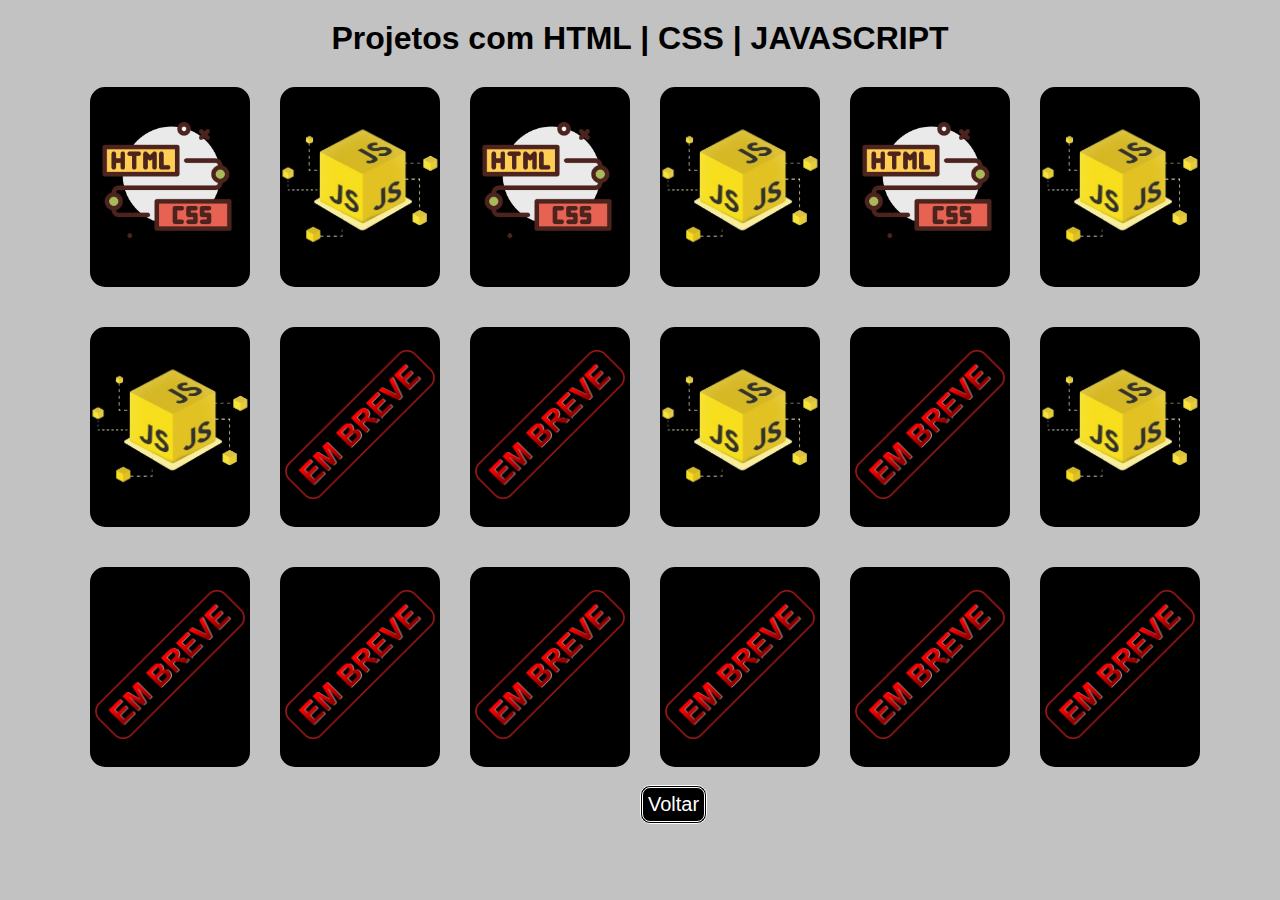
==== projetos.html @ ab1e46ca "portfolio" ====
<!DOCTYPE html>
<html lang="pt-br">

<head>
    <meta charset="UTF-8">
    <meta name="viewport" content="width=device-width, initial-scale=1.0">
    <meta http-equiv="X-UA-Compatible" content="ie=edge">
    <title>Projetos</title>
    <link rel="stylesheet" href="./projetos.css">
</head>

<body>

    <h1>Projetos com HTML | CSS | JAVASCRIPT</h1>

    <div class="projeto">
        <div class="img-projeto"><a href="https://williansviana.github.io/Projeto-Iphone/" target="_blank"><img class="efeito" src="./assest/html e css.png" alt="logo html-css"></a></div>
        <div class="img-projeto"><a href="https://williansviana.github.io/Mil-em-7-dias/" target="_blank"><img class="java" src="./assest/javascript.png" alt="logo javascript"></a></div>
        <div class="img-projeto"><a href="https://williansviana.github.io/rede-social/" target="_blank"><img src="./assest/html e css.png" alt="logo html-css"></a></div>
        <div class="img-projeto"><a href="https://williansviana.github.io/Calculadora/" target="_blank"><img class="java" src="./assest/javascript.png" alt="logo javascript"></a></div>
        <div class="img-projeto"><a href="https://williansviana.github.io/Projeto-Wide/" target="_blank"><img src="./assest/html e css.png" alt="logo"></a></div>
        <div class="img-projeto"><a href="https://williansviana.github.io/Previsao-Tempo/" target="_blank"><img class="java" src="./assest/javascript.png" alt="logo javascript"></a></div>

    </div>

    <div class="projeto">
        
        <div class="img-projeto"><a href="https://williansviana.github.io/Contador-de-Tempo/" target="_blank"><img class="java" src="./assest/javascript.png" alt="logo javascript"></a></div>
        <div class="img-projeto"><a href="#" target="_blank"><img class="proximo" src="./assest/em-breve.png" alt="logo html-css"></a></div>
        <div class="img-projeto"><a href="#" target="_blank"><img class="proximo" src="./assest/em-breve.png" alt="logo html-css"></a></div>
        <div class="img-projeto"><a href="https://williansviana.github.io/Dev-Sorteio/" target="_blank"><img class="java" src="./assest/javascript.png" alt="logo javascript"></a></div>
        <div class="img-projeto"><a href="#" target="_blank"><img class="proximo" src="./assest/em-breve.png" alt="logo html-css"></a></div>
        <div class="img-projeto"><a href="https://williansviana.github.io/Conversor-de-moeda/" target="_blank"><img class="java" src="./assest/javascript.png" alt="logo javascript"></a></div>

    </div>

    <div class="projeto">
        <div class="img-projeto"><a href="#" target="_blank"><img class="proximo" src="./assest/em-breve.png" alt="logo html-css"></a></div>
        <div class="img-projeto"><a href="#" target="_blank"><img class="proximo" src="./assest/em-breve.png" alt="logo html-css"></a></div>
        <div class="img-projeto"><a href="#" target="_blank"><img class="proximo" src="./assest/em-breve.png" alt="logo html-css"></a></div>
        <div class="img-projeto"><a href="#" target="_blank"><img class="proximo" src="./assest/em-breve.png" alt="logo html-css"></a></div>
        <div class="img-projeto"><a href="#" target="_blank"><img class="proximo" src="./assest/em-breve.png" alt="logo html-css"></a></div>
        <div class="img-projeto"><a href="#" target="_blank"><img class="proximo" src="./assest/em-breve.png" alt="logo html-css"></a></div>

    </div>

    <button><a href="./index.html">Voltar</a></button>


</body>

</html>
---- projetos.css ----
* {
    margin: 0;
    padding: 0;
    box-sizing: border-box;
    font-family: 'Gill Sans', 'Gill Sans MT', Calibri, 'Trebuchet MS', sans-serif, Haettenschweiler, 'Arial Narrow Bold', sans-serif;
}

body {
    background-color: #c2c2c2;


}

h1 {
    text-align: center;
    margin: 20px;
}

.projeto {

    display: flex;
    justify-content: center;
    margin: 20px 20px;
   
    
}


.img-projeto {

    width: 160px;
    height: 200px;
    background-color: black;
    margin: 10px;
    display: flex;
    align-items: center;
    margin-left: 20px;
    border-radius: 15px;
    

}



img {

    width: 170px;
    margin: 10px -8px;
    margin-bottom: 20px;


}

.efeito {
    transition: .10s;

}

.img-projeto:hover {
    opacity: .4s;
    transform: scale(.9);
}

a {
    font-size: 20px;
    color: white;
    text-decoration: none;

}

.java {
    width: 330px;
    margin: 10px -83px;
}


.proximo {
    width: 150px;
    margin: 5px;
}

button {
    background-color: black;
    color: white;
    margin: -100px 5px 10px 640px;
    border: none;
    padding: 5px;
    border-radius: 10px;
    border: double;
}


/* Responsivo para Celulares*/
/* Pagina Formação*/

@media(max-width:492px) {

    h1{
        font-size: 15px;
    }

    .projeto {

       
        justify-content: center;
        margin: 20px 20px;
        width: 10px;
        height: 180px;
        margin: 20px 50px 50px 60px;
        padding: 10px;
       
    }

    .img-projeto {
        display: flex;
        
        width: 170px;
       
        
       
     
    
    }

    
}
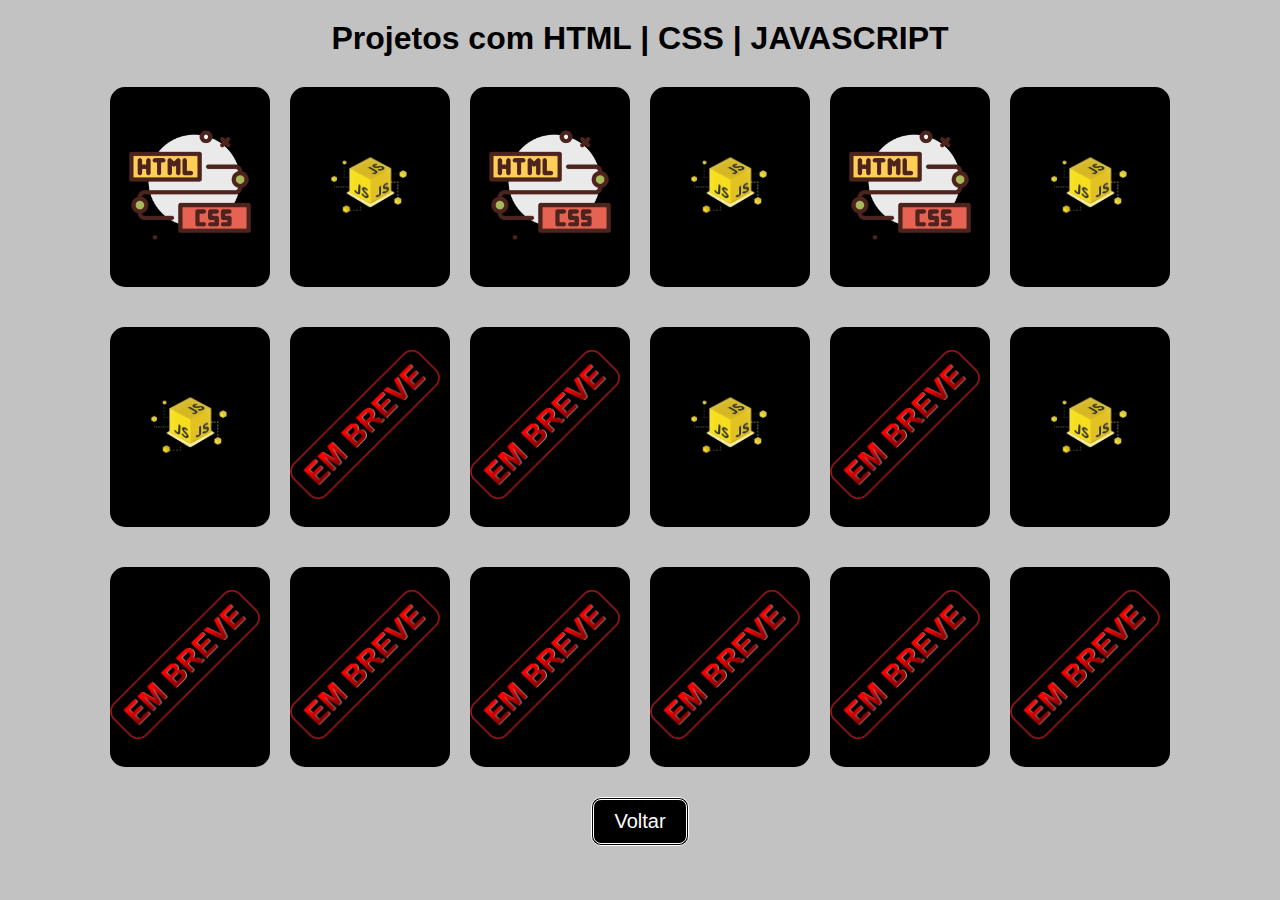
==== commit 909d8ba1: "atualizacao" ====
--- a/projetos.html
+++ b/projetos.html
@@ -28,7 +28,7 @@
         <div class="img-projeto"><a href="https://williansviana.github.io/Contador-de-Tempo/" target="_blank"><img class="java" src="./assest/javascript.png" alt="logo javascript"></a></div>
         <div class="img-projeto"><a href="#" target="_blank"><img class="proximo" src="./assest/em-breve.png" alt="logo html-css"></a></div>
         <div class="img-projeto"><a href="#" target="_blank"><img class="proximo" src="./assest/em-breve.png" alt="logo html-css"></a></div>
-        <div class="img-projeto"><a href="https://williansviana.github.io/Dev-Sorteio/" target="_blank"><img class="java" src="./assest/javascript.png" alt="logo javascript"></a></div>
+        <div class="img-projeto"><a href="https://williansviana.github.io/Novo-Dev-Sorteio/" target="_blank"><img class="java" src="./assest/javascript.png" alt="logo javascript"></a></div>
         <div class="img-projeto"><a href="#" target="_blank"><img class="proximo" src="./assest/em-breve.png" alt="logo html-css"></a></div>
         <div class="img-projeto"><a href="https://williansviana.github.io/Conversor-de-moeda/" target="_blank"><img class="java" src="./assest/javascript.png" alt="logo javascript"></a></div>
 
--- a/projetos.css
+++ b/projetos.css
@@ -7,8 +7,7 @@
 
 body {
     background-color: #c2c2c2;
-
-
+    font-size: 16px; 
 }
 
 h1 {
@@ -17,110 +16,78 @@
 }
 
 .projeto {
-
     display: flex;
+    flex-wrap: wrap; 
     justify-content: center;
-    margin: 20px 20px;
-   
-    
+    margin: 20px;
 }
 
-
 .img-projeto {
-
     width: 160px;
     height: 200px;
     background-color: black;
     margin: 10px;
     display: flex;
     align-items: center;
-    margin-left: 20px;
     border-radius: 15px;
-    
-
+    overflow: hidden; 
 }
 
-
-
 img {
-
-    width: 170px;
-    margin: 10px -8px;
-    margin-bottom: 20px;
-
-
+    width: 100%; 
+    height: auto; 
+    transition: transform .3s, opacity .3s; 
 }
 
 .efeito {
-    transition: .10s;
-
+    transition: transform .3s, opacity .3s;
 }
 
-.img-projeto:hover {
-    opacity: .4s;
-    transform: scale(.9);
+.img-projeto:hover img {
+    opacity: 0.7;
+    transform: scale(0.95);
 }
 
 a {
+    display: block; 
     font-size: 20px;
     color: white;
     text-decoration: none;
-
 }
 
 .java {
-    width: 330px;
-    margin: 10px -83px;
+    width: 100%; 
 }
-
 
 .proximo {
     width: 150px;
-    margin: 5px;
 }
 
 button {
     background-color: black;
     color: white;
-    margin: -100px 5px 10px 640px;
+    margin: 20px auto;
+    display: block; 
     border: none;
-    padding: 5px;
+    padding: 10px 20px;
     border-radius: 10px;
     border: double;
+    font-size: 16px;
 }
 
 
-/* Responsivo para Celulares*/
-/* Pagina Formação*/
-
-@media(max-width:492px) {
+@media (max-width: 600px) {
+    .img-projeto {
+        width: calc(50% - 20px); 
+    }
 
     h1{
-        font-size: 15px;
+        font-size: 20px;
     }
 
-    .projeto {
-
-       
-        justify-content: center;
-        margin: 20px 20px;
-        width: 10px;
-        height: 180px;
-        margin: 20px 50px 50px 60px;
-        padding: 10px;
-       
+    button{
+        font-size: 10px;
+        width: 70px;
+        padding: 5px;
     }
-
-    .img-projeto {
-        display: flex;
-        
-        width: 170px;
-       
-        
-       
-     
-    
-    }
-
-    
 }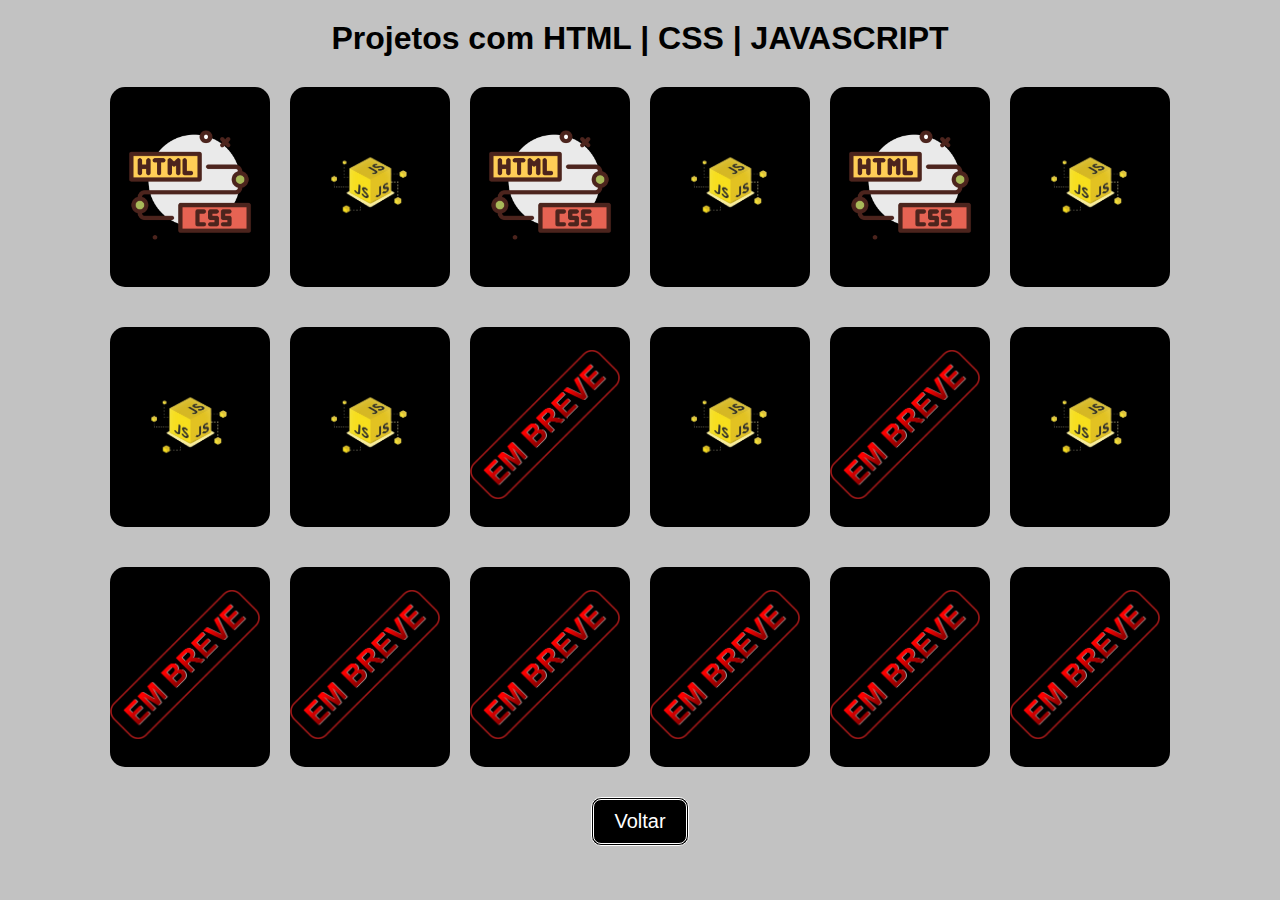
==== commit e4b51635: "alterar css" ====
--- a/projetos.html
+++ b/projetos.html
@@ -26,7 +26,7 @@
     <div class="projeto">
         
         <div class="img-projeto"><a href="https://williansviana.github.io/Contador-de-Tempo/" target="_blank"><img class="java" src="./assest/javascript.png" alt="logo javascript"></a></div>
-        <div class="img-projeto"><a href="#" target="_blank"><img class="proximo" src="./assest/em-breve.png" alt="logo html-css"></a></div>
+        <div class="img-projeto"><a href="https://williansviana.github.io/JokenPo/" target="_blank"><img class="java" src="./assest/javascript.png" alt="logo javascript"></a></div>
         <div class="img-projeto"><a href="#" target="_blank"><img class="proximo" src="./assest/em-breve.png" alt="logo html-css"></a></div>
         <div class="img-projeto"><a href="https://williansviana.github.io/Novo-Dev-Sorteio/" target="_blank"><img class="java" src="./assest/javascript.png" alt="logo javascript"></a></div>
         <div class="img-projeto"><a href="#" target="_blank"><img class="proximo" src="./assest/em-breve.png" alt="logo html-css"></a></div>
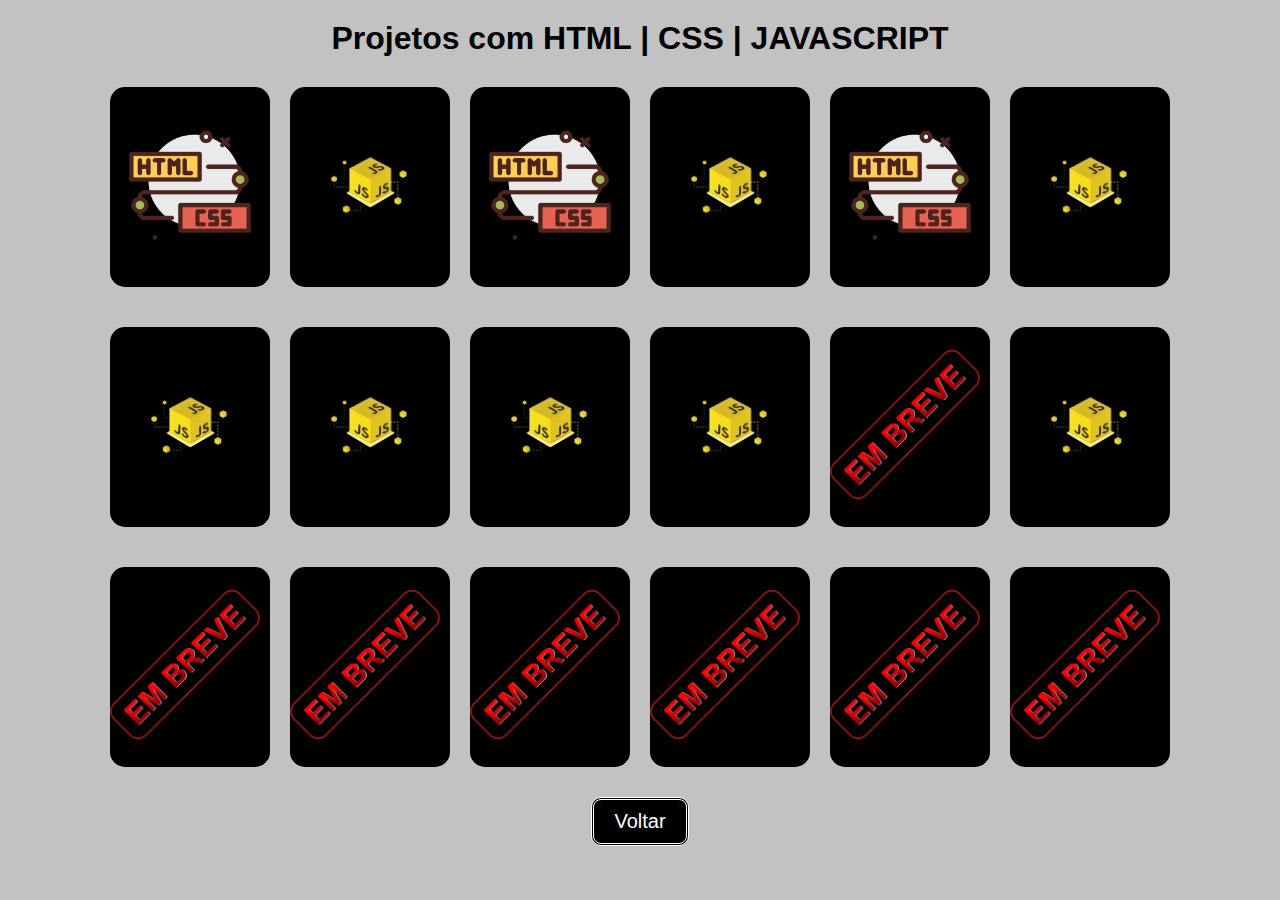
==== commit cfe3e2c3: "lista" ====
--- a/projetos.html
+++ b/projetos.html
@@ -27,7 +27,7 @@
         
         <div class="img-projeto"><a href="https://williansviana.github.io/Contador-de-Tempo/" target="_blank"><img class="java" src="./assest/javascript.png" alt="logo javascript"></a></div>
         <div class="img-projeto"><a href="https://williansviana.github.io/JokenPo/" target="_blank"><img class="java" src="./assest/javascript.png" alt="logo javascript"></a></div>
-        <div class="img-projeto"><a href="#" target="_blank"><img class="proximo" src="./assest/em-breve.png" alt="logo html-css"></a></div>
+        <div class="img-projeto"><a href="https://williansviana.github.io/Lista-de-mercado/" target="_blank"><img class="java" src="./assest/javascript.png" alt="logo javascript"></a></div>
         <div class="img-projeto"><a href="https://williansviana.github.io/Novo-Dev-Sorteio/" target="_blank"><img class="java" src="./assest/javascript.png" alt="logo javascript"></a></div>
         <div class="img-projeto"><a href="#" target="_blank"><img class="proximo" src="./assest/em-breve.png" alt="logo html-css"></a></div>
         <div class="img-projeto"><a href="https://williansviana.github.io/Conversor-de-moeda/" target="_blank"><img class="java" src="./assest/javascript.png" alt="logo javascript"></a></div>
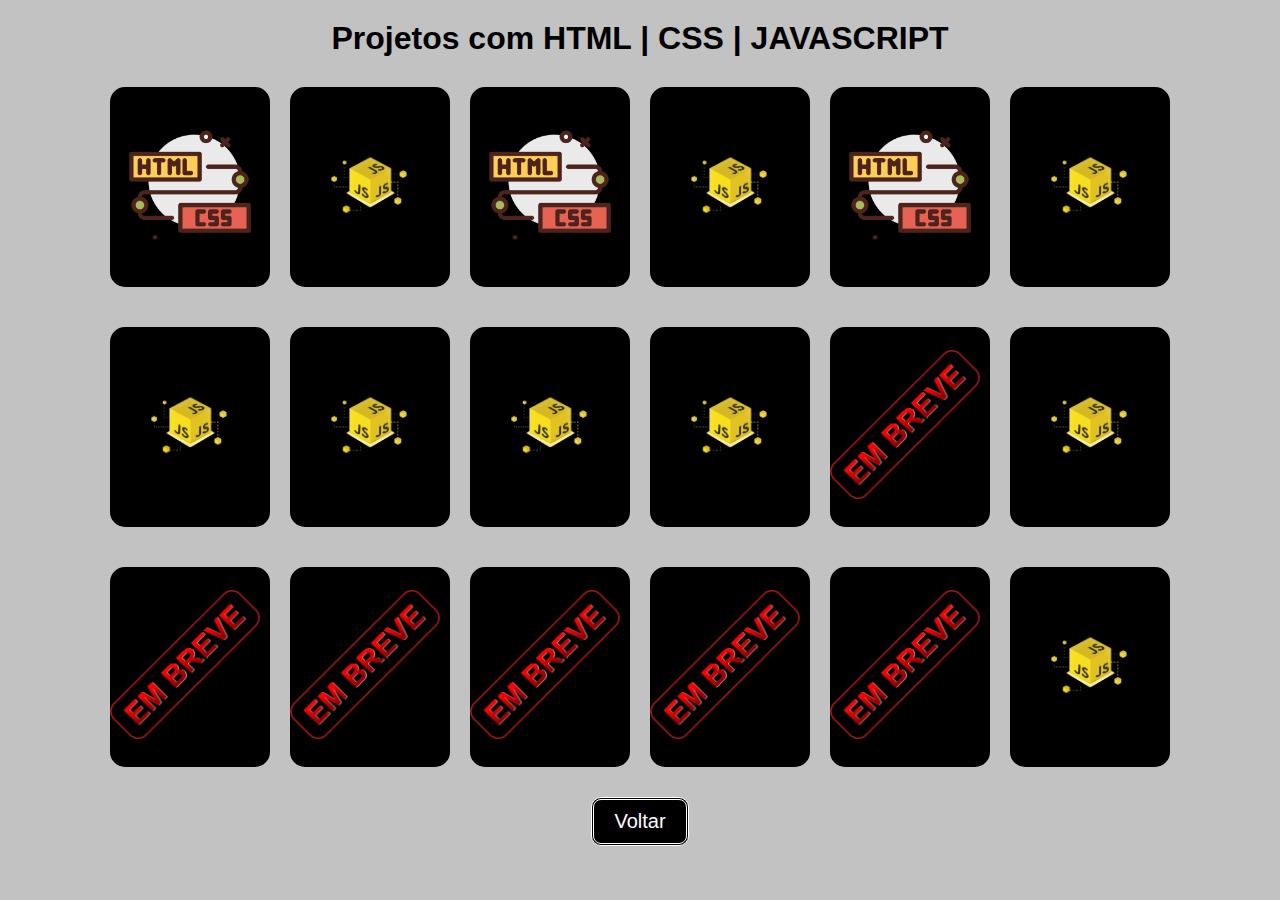
==== commit b426b089: "adicionou controle de despensa" ====
--- a/projetos.html
+++ b/projetos.html
@@ -40,8 +40,7 @@
         <div class="img-projeto"><a href="#" target="_blank"><img class="proximo" src="./assest/em-breve.png" alt="logo html-css"></a></div>
         <div class="img-projeto"><a href="#" target="_blank"><img class="proximo" src="./assest/em-breve.png" alt="logo html-css"></a></div>
         <div class="img-projeto"><a href="#" target="_blank"><img class="proximo" src="./assest/em-breve.png" alt="logo html-css"></a></div>
-        <div class="img-projeto"><a href="#" target="_blank"><img class="proximo" src="./assest/em-breve.png" alt="logo html-css"></a></div>
-
+        <div class="img-projeto"><a href="https://williansviana.github.io/controle-despesa/" target="_blank"><img class="java" src="./assest/javascript.png" alt="logo javascript"></a></div>
     </div>
 
     <button><a href="./index.html">Voltar</a></button>
